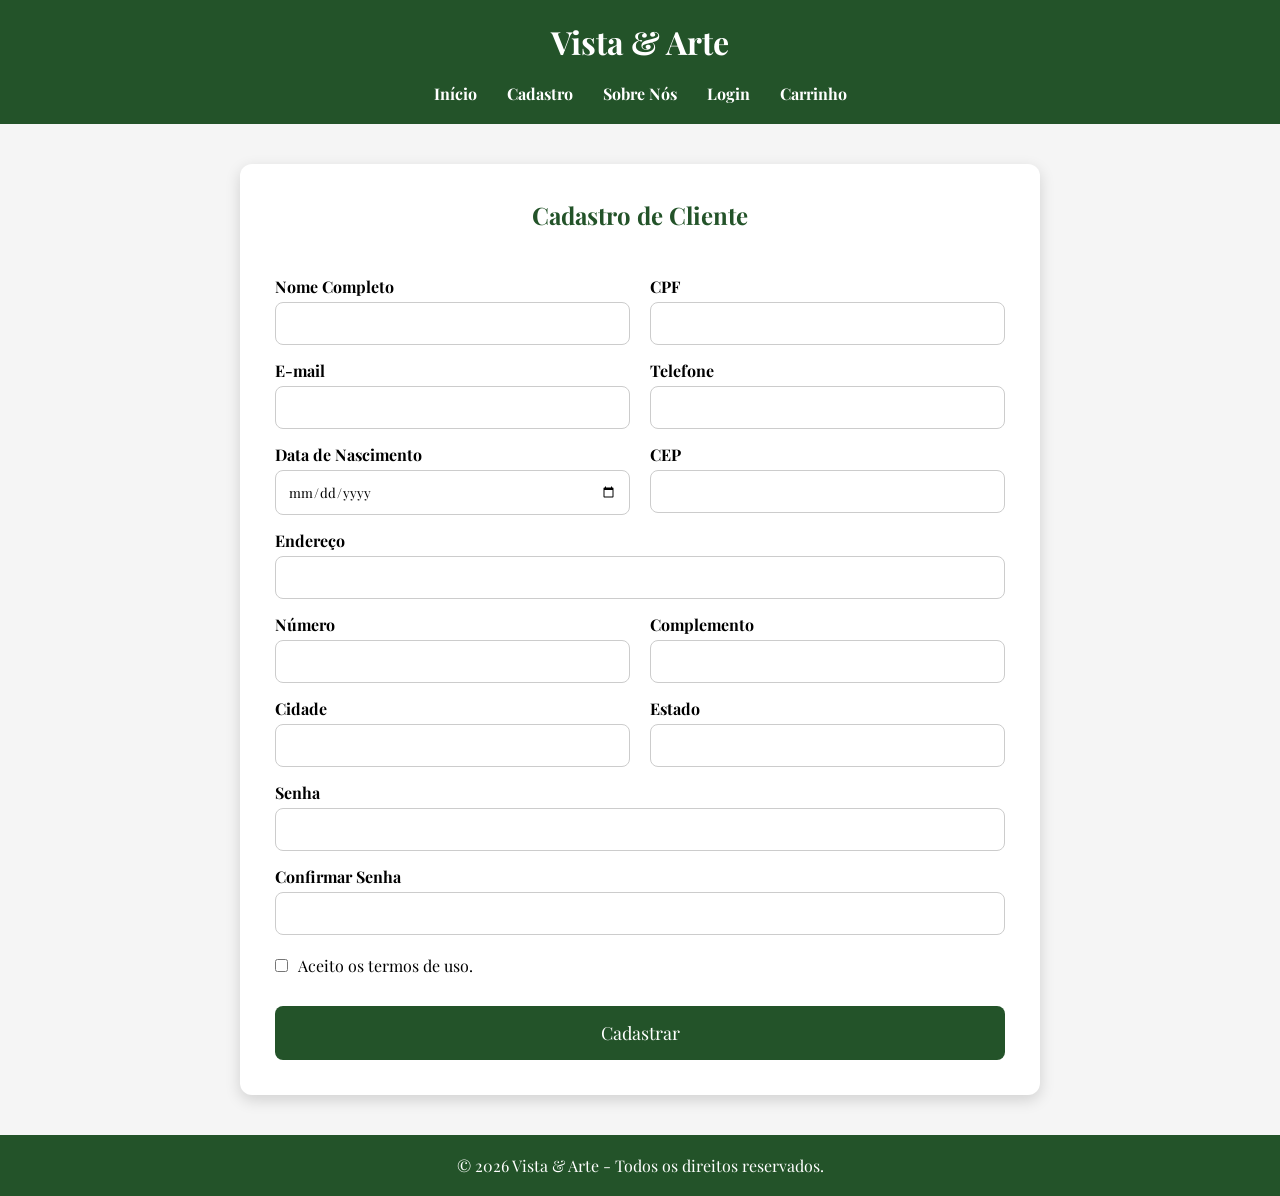
==== paginas/cadrastro.html @ 089084d5 "Resolvendo conflitos" ====
<!DOCTYPE html>
<html lang="pt-BR">
<head>
    <meta charset="UTF-8">
    <meta name="viewport" content="width=device-width, initial-scale=1.0">
    <title>Cadastro - Vista & Arte</title>

    <link rel="stylesheet" href="../css/style_cadastro.css">
</head>
<body>

<header>
    <h1>Vista & Arte</h1>

    <nav>
        <ul>
            <li><a href="../index.html">Início</a></li>
            <li><a href="cadastro.html">Cadastro</a></li>
            <li><a href="sobrenos.html">Sobre Nós</a></li>
            <li><a href="login.html">Login</a></li>
            <li><a href="Carrinho.html">Carrinho</a></li>
        </ul>
    </nav>
</header>

<main>

    <h2>Cadastro de Cliente</h2>

    <form>

        <div class="grupo">
            <div>
                <label>Nome Completo</label>
                <input type="text" required>
            </div>

            <div>
                <label>CPF</label>
                <input type="text" required>
            </div>
        </div>

        <div class="grupo">
            <div>
                <label>E-mail</label>
                <input type="email" required>
            </div>

            <div>
                <label>Telefone</label>
                <input type="tel">
            </div>
        </div>

        <div class="grupo">
            <div>
                <label>Data de Nascimento</label>
                <input type="date">
            </div>

            <div>
                <label>CEP</label>
                <input type="text">
            </div>
        </div>

        <label>Endereço</label>
        <input type="text">

        <div class="grupo">
            <div>
                <label>Número</label>
                <input type="number">
            </div>

            <div>
                <label>Complemento</label>
                <input type="text">
            </div>
        </div>

        <div class="grupo">
            <div>
                <label>Cidade</label>
                <input type="text">
            </div>

            <div>
                <label>Estado</label>
                <input type="text">
            </div>
        </div>

        <label>Senha</label>
        <input type="password">

        <label>Confirmar Senha</label>
        <input type="password">

        <div class="check">
            <input type="checkbox">
            <span>Aceito os termos de uso.</span>
        </div>

        <button type="submit">Cadastrar</button>

    </form>

</main>

<footer>
    <p>&copy; 2026 Vista & Arte - Todos os direitos reservados.</p>
</footer>

</body>
</html>
---- css/style_cadastro.css ----
@import url('https://fonts.googleapis.com/css2?family=Playfair+Display:wght@400;600;700&display=swap');

*{
    margin:0;
    padding:0;
    box-sizing:border-box;
    font-family:"Playfair Display",serif;
}

body{
    background:#f5f5f5;
}

header{
    background:#235329;
    padding:20px;
}

header h1{
    text-align:center;
    color:white;
    margin-bottom:20px;
}

nav ul{
    display:flex;
    justify-content:center;
    list-style:none;
    gap:30px;
}

nav a{
    color:white;
    text-decoration:none;
    font-weight:bold;
}

main{
    width:800px;
    max-width:90%;
    margin:40px auto;
    background:white;
    padding:35px;
    border-radius:12px;
    box-shadow:0 5px 15px rgba(0,0,0,.15);
}

h2{
    text-align:center;
    margin-bottom:30px;
    color:#235329;
}

label{
    display:block;
    margin-top:15px;
    margin-bottom:5px;
    font-weight:bold;
}

input{
    width:100%;
    padding:12px;
    border:1px solid #ccc;
    border-radius:8px;
}

.grupo{
    display:flex;
    gap:20px;
}

.grupo div{
    flex:1;
}

.check{
    display:flex;
    align-items:center;
    gap:10px;
    margin-top:20px;
}

.check input{
    width:auto;
}

button{
    margin-top:30px;
    width:100%;
    padding:15px;
    background:#235329;
    color:white;
    border:none;
    border-radius:8px;
    font-size:18px;
    cursor:pointer;
}

button:hover{
    background:#2f6b37;
}

footer{
    margin-top:40px;
    background:#235329;
    color:white;
    text-align:center;
    padding:20px;
}
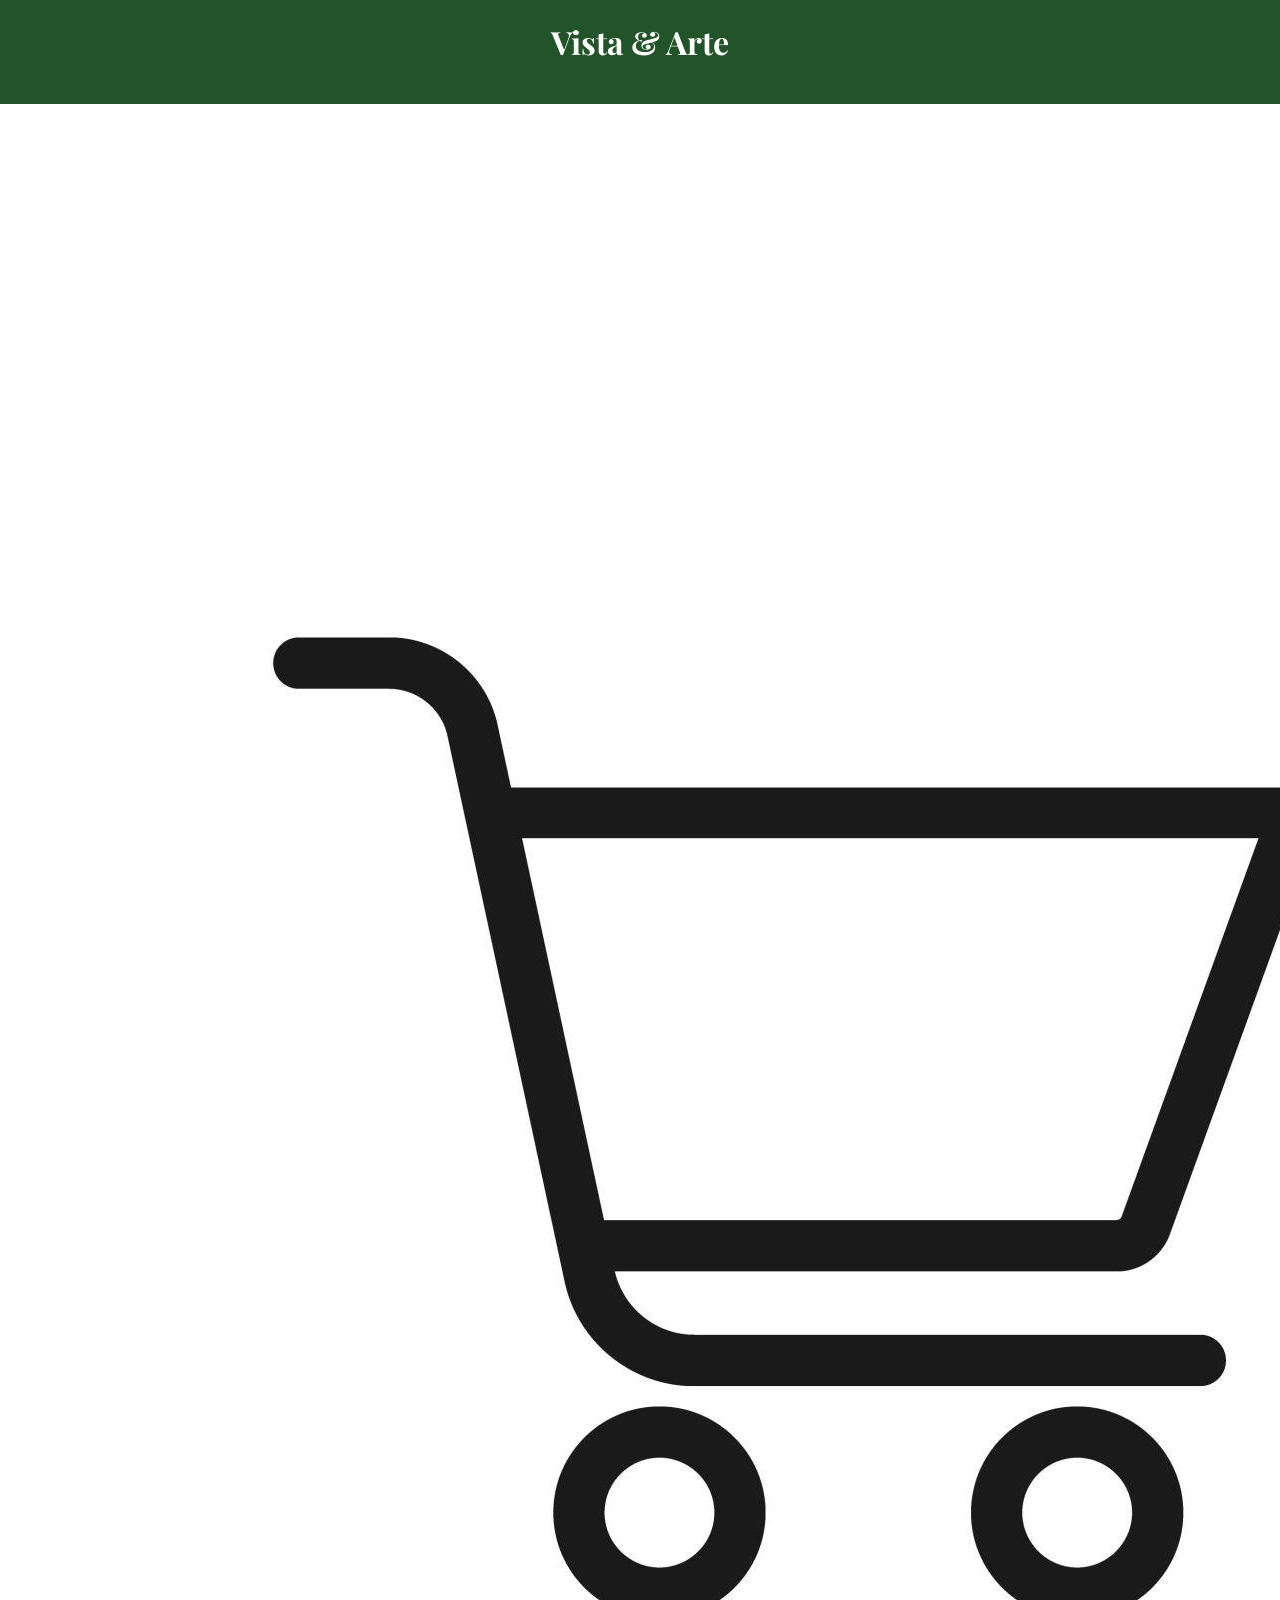
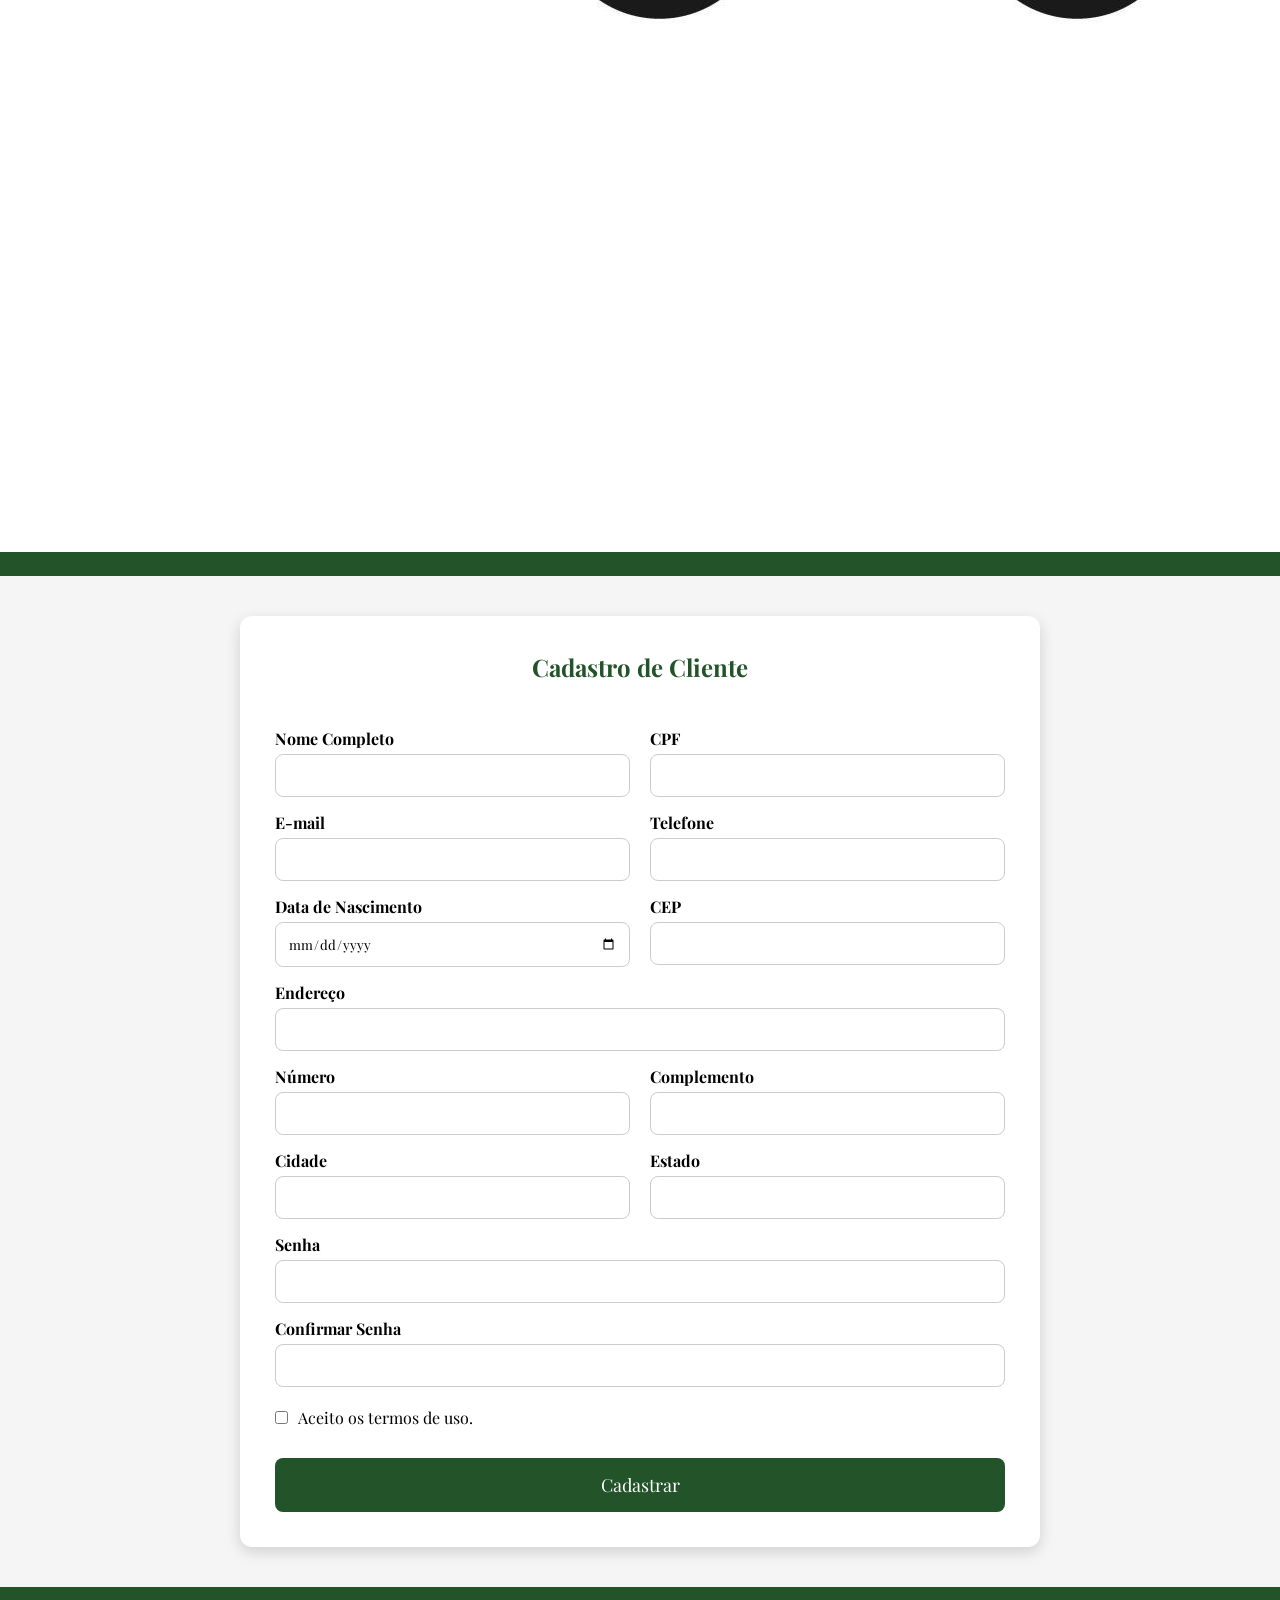
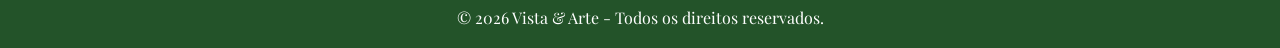
==== commit 6938ad34: "criado textos e alteraoes concluidas" ====
--- a/paginas/cadrastro.html
+++ b/paginas/cadrastro.html
@@ -18,7 +18,8 @@
             <li><a href="cadastro.html">Cadastro</a></li>
             <li><a href="sobrenos.html">Sobre Nós</a></li>
             <li><a href="login.html">Login</a></li>
-            <li><a href="Carrinho.html">Carrinho</a></li>
+            <li><a href="carrinho.html">Carrinho</a>
+                <img src="/imagens/carrinho.png" alt="Carrinho"></li>
         </ul>
     </nav>
 </header>
